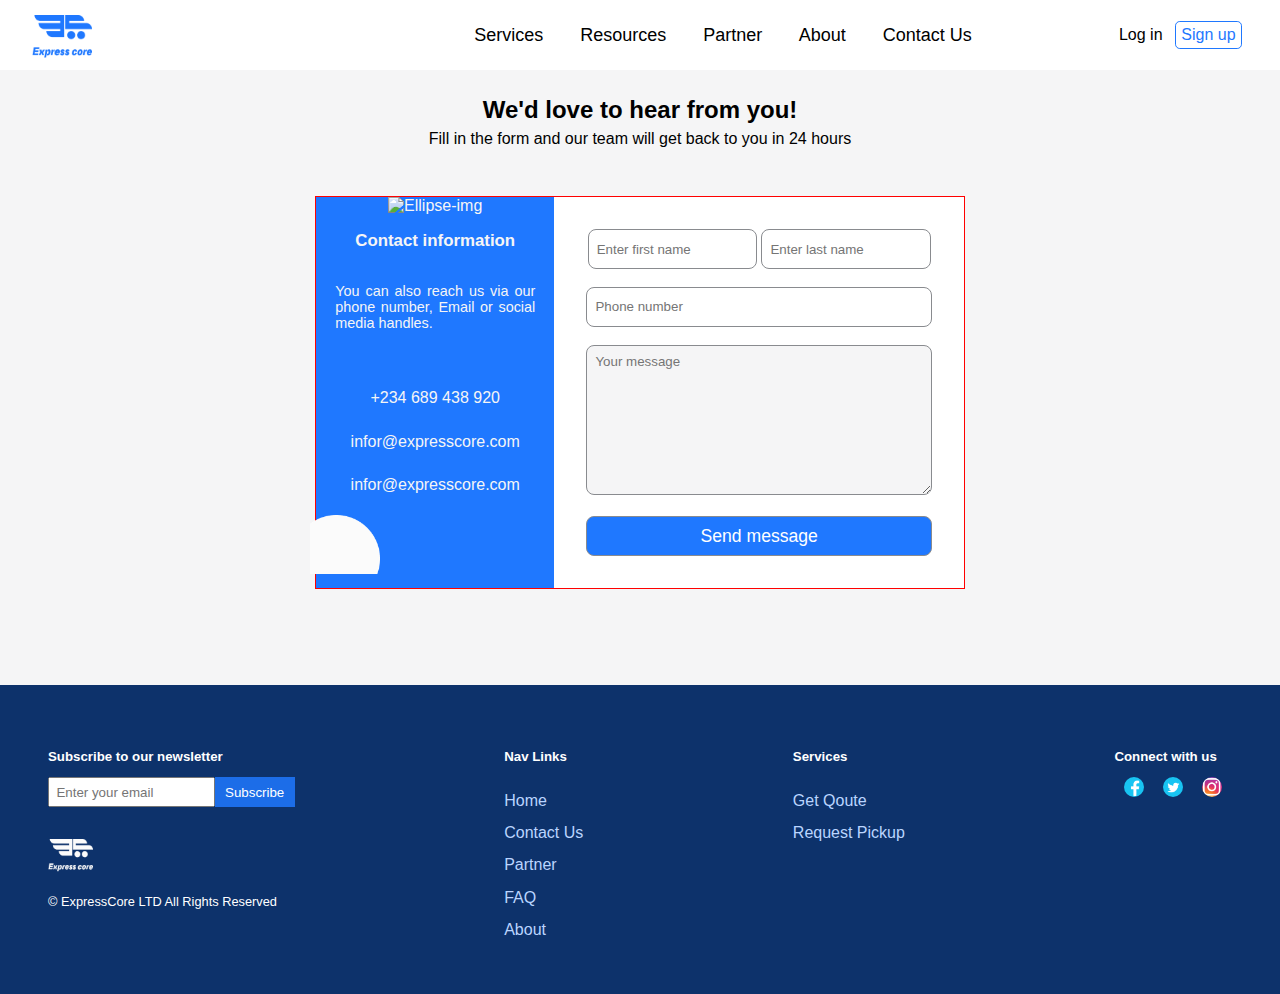
==== html/contact-us.html @ 6fe3de0e "added" ====
<!DOCTYPE html>
<html lang="en">
<head>
    <meta charset="UTF-8">
    <meta http-equiv="X-UA-Compatible" content="IE=edge">
    <meta name="viewport" content="width=device-width, initial-scale=1.0">
    <meta name="description" content="Express-core; a delivery web application.">
    <link rel="icon" href="../images/logo.png">
    <link
      rel="stylesheet"
      href="https://use.fontawesome.com/releases/v5.13.0/css/all.css"
      integrity="sha384-Bfad6CLCknfcloXFOyFnlgtENryhrpZCe29RTifKEixXQZ38WheV+i/6YWSzkz3V"
      crossorigin="anonymous"
    />
    <link rel="stylesheet" href="../css/navigation.css">
    <link rel="stylesheet" href="../css/contact-us.css">
    <link rel="stylesheet" href="../css/footer.css">

    <title>Express-Core</title>
</head>
<body>
    <nav><!---navigation bar-->
        <div class="logo">
            <a href="./navigation.html"><img src="../images/logo.png" alt="page-logo"></a>
        </div>
        <div class="hamburger" id="hamburger">
            <span class="bar">—</span>
            <span class="bar">—</span>
            <span class="bar">—</span>
        </div>
        <navbar class="links-wrapper">
            <ul class="nav-menu" id="nav-menu">

                <div>
                    <li class="nav-item"><a href="">services </a><i id="dropdown-1" class="fa fa-chevron-down"></i>
                        <ul class="ul-1" id="service">
                            <li class="drop"><a href="./custom-solutions.html" target="_blank">Customer solutions<i class="fa fa-chevron-right"></i></a>
                                <!--<ul class="ul-2">
                                    <li class="drop1"><a href="#" class="fa fa-home">Warehousing</a></li>
                                    <li class="drop1"><a href="#" class="fa fa-bus">Last mile delivery</a></li>
                                </ul>-->
                            </li>

                            <li class="drop"><a href="#">Domestic logistics</a><i class="fa fa-chevron-right"></i>
                                <!--<ul class="ul-2">
                                    <li class="drop1"><a href="#" class="fa fa-home">Courier services</a></li>
                                    <li class="drop1"><a href="#">Distribution services</a></li>
                                </ul>-->
                            </li>
                        </ul>
                    </li>
                    <li class="nav-item">
                        <a href=""> resources </a><i id="dropdown-1" class="fa fa-chevron-down"></i>
                        <ul class="ul-1" id="resources">
                            <li class="drop"><a href="#resources1">FAQs</a></li>
                            <li class="drop"><a href="#">Blog</a></li>
                        </ul>
                    </li>
                    <li class="nav-item"><a href="#partner">partner</a></li>
                    <li class="nav-item"><a href="#about">about</a</li>
                    <li class="nav-item"><a href="#contact-us">contact us</a</li>
                </div>
                <section class="user">
                    <a href="#log-in" id="log-in" class="nav-item">Log in</a>
                    <a href="#sign-up" id="sign-up" class="nav-item">Sign up</a>
                </section>
            </ul>
        </navbar>
    </nav><!---navigation end-->

    <main>
        <div class="contact-heading">
            <h2>We'd love to hear from you!</h2>
            <p>Fill in the form and our team will get back to you in 24 hours</p>
        </div>
        <section class="contact-wrapper">
            <div class="contact-box" id="contact-info">
                <img src="../" alt="Ellipse-img">
                <article>
                    <h3>Contact information</h3>
                    <p>You can also reach us via our phone number, Email or social media handles.</p>
                </article>
                <ul>
                    <li><li class="fa fa-phone"></li>+234 689 438 920</li>
                    <li><li class="fa fa-envelope"></li>infor@expresscore.com</li>
                    <li><li class="fa fa-university"></li>infor@expresscore.com</li>
                </ul>
                <img src="../images/Ellipse 61.png" alt="Ellipse-img" id="down-img">
            </div>
            <div class="contact-box">
                <form action="" method="post">
                    <input type="text" name="first-name" id="first-name" placeholder="Enter first name" required>
                    <input type="text" name="last-name" id="last-name" placeholder="Enter last name" required><br>
                    <input class="inputbox" type="tel" name="phone-number" id="pnone-number" placeholder="Phone number" required><br>
                    <textarea class="inputbox" name="message" id="message" placeholder="Your message"></textarea><br>
                    <input class="inputbox" type="submit" id="submit" name="submit" value="Send message">
                </form>
            </div>
        </section>

    </main>
    <footer><!-------footer---->
        <section class="footer-wrapper">
            <div class="footer-box" id="part-1">
                <h5>Subscribe to our newsletter</h5>
               <div class="subscribe">
                    <input type="email" name="email" placeholder="Enter your email">
                    <button type="submit">Subscribe</button>
               </div>

                <div class="footer-logo">
                    <img src="../images/logo (1).png" alt="page-logo">
                </div><span id="year"></span>
                <span>&copy; ExpressCore LTD  All Rights Reserved</span>
            </div>
            <div class="footer-box" id="part-2">
                <h5>Nav Links</h5>
                <div class="footer-nav-links">
                    <li><a href="">Home</a></li>
                    <li><a href="">Contact Us</a></li>
                    <li><a href="">Partner</a></li>
                    <li><a href="">FAQ</a></li>
                    <li><a href="">About</a></li>
                </div>
            </div>
            <div class="footer-box" id="part-3">
                <h5>Services</h5>
                <div class="footer-services-links">
                    <li><a href="">Get Qoute</a></li>
                    <li><a href="">Request Pickup</a></li>
                </div>
            </div>
            <div class="footer-box" id="part-4">
                <h5>Connect with us</h5>
                <div class="footer-social-links">
                    <li><a href=""><img src="../images/facbook.png" alt="facebook-icon"></a></li>
                    <li><a href=""><img src="../images/twitter.png" alt=""></a></li>
                    <li><a href=""><img src="../images/instagram.png" alt=""></a></li>
                </div>
            </div>
        </section>

    </footer>
    <script src="../js/app.js"></script>
</body>
</html>
---- css/navigation.css ----
*{
    padding: 0;
    margin: 0;
    box-sizing: border-box;
    font-family: sans-serif;
}
body{
    background: #F5F5F6;
}
/*======header==========*/
nav{
    width: 100%;
    height: 70px;
    padding: 1rem 2rem 1rem 2rem;
    background: #fff;
    display: flex;
    align-items: center;
    z-index: 1000;
    position: fixed;
    justify-content: space-between;
}
.logo img{
    max-width: 60px;
    width: 100%;
    height: auto;
    margin-top: 0.5rem;
}
navbar ul{
    display: flex;
    flex-direction: row;
    justify-content: space-around;
    align-items: center;
}
navbar ul li{
    list-style-type: none;
    margin: 0rem 1rem;
    display: inline;
    position: relative;
}

navbar ul li a{
    color: #000;
    text-decoration: none;
    font-size: 18px;
    text-transform: capitalize;
    cursor: pointer;
    font-weight: 500;
    font-style: normal;
}
navbar ul li a:hover{
    border-bottom: 2px solid #1F78FF;
}

/*======login and sign up button========*/
.user{
    margin-left: 7rem;
    display: flex;
    flex-direction: row;
    align-items: center;
}
.user a{
    text-decoration: none;
    margin: 0rem 0.4rem;
    color: #000;
    font-weight: 500;
    font-size: 1rem;
}
.user a:hover{
   border-bottom: 0px;
}
.user #sign-up{
    border: 1.5px solid #1F78FF;
    padding: 4px 5px;
    color: #1F78FF;;
    border-radius: 0.3rem;
}



/*==========dropdown ul styling==============*/
navbar ul li ul{
    position: absolute;
    left: 0;
    backgroun: rgb(52, 133, 209);
    display: none;
    color: #fff;
}
navbar ul li:hover ul{
    display: block;
}
navbar ul li ul li{
    display: block;
    width: 160px;
    margin: 0.7rem 0rem;
    color: #F5F5F6;
}
navbar ul li ul li a{
    font-size: 0.8rem;
    color: #F5F5F6;
    padding: 0.5rem;
}
/*.ul-1{
    display: flex;
    flex-direction: column;
    position: absolute;
    top: 70px;
    background-color: #1F78FF;
    padding: 0.5rem 0rem;
    visibility: hidde;
}
.ul-1 li{
    list-style: none;
    padding: 0.5rem 0rem;
    display: block;
}

.ul-1 li a{
    font-size: 1rem;
    color: #fff;
    cursor: pointer;
}
.show{
    visibility: visible;
}




/*===========hamburger=========*/
.hamburger{
    display: none;
    cursor: pointer;
    border-radius: 0.3rem;
}
.bar{
    color: black;
    display: none;
    -webkit-transition: all 0.3s ease-in-out;
    transition: all 0.3s ease-in-out;
}

/*=============media query===========*/
@media screen and (max-width:940px){
    nav{
        padding: 1rem 1.5rem;
    }
    navbar ul li a{
        font-size: 16.5px;
    }
    .user{
        margin-left: 4rem;
    }
}


@media screen and (max-width:850px){
    nav{
        padding: 1rem 1.3rem;
    }
    navbar ul li{
        margin: 0rem 0.7rem;
        display: inline;
    }
    navbar ul li a{
        font-size: 16px;
        font-weight: 500;
    }
    .user{
        margin-left: 2.7rem;
    }
    .logo img{
        max-width: 50px;
        width: 100%;
        height: auto;
        margin-top: 0.5rem;
    }
}


@media screen and (max-width:768px){
    nav{
        padding: 0.5rem 2rem;
        height: 60px;
    }
    navbar{
        position: absolute;
        top: 54px;
        left: 0;
        right: 0;
        width: 100%;
        transition: all 0.5s ease-in-out;
        transition-duration: all 1s ease;
        height: 0;
        overflow: hidden;
    }
    navbar ul{
        display: flex;
        flex-direction: column;
        height: 350px;
        margin: 0.5rem auto 0rem 0rem;
        padding: 1rem 0rem;
        background: #0D326B;
        text-align: center;
        transition: all 0.5s ease-in-out;
        transition-duration: all 2s ease;
        width: 100%;
    }
    navbar ul>div{
        display: flex;
        flex-direction: column;
    }
    .active{
        height: 350px;
    }
    .hamburger{
        display: block;
        margin: aut;
        padding-left: rem;
    }
    .hamburger.active{
        height: 5px;
    }

    .bar{
        color: black;
        display: block;
        font-size: 1.5rem;
        height: 8px;
        line-height: 0.4;
        width: 45px;
        font-weight: 900;
        margin: 1px auto;
        -webkit-transition: all 0.3s ease-in-out;
        transition: all 0.3s ease-in-out;

    }
    .hamburger.active .bar:nth-child(2){
        opacity: 0;
    }
    .hamburger.active .bar:nth-child(1){
        transform: translateY(8px) rotate(30deg);
    }
    .hamburger.active .bar:nth-child(3){
        transform: translateY(-20px) rotate(-30deg);
    }
    navbar ul li{
        margin: 0.8rem 0rem;
    }
    navbar ul li a{
        color: #fff;
        font-size: 1.05rem;
    }
    .logo img{
        max-width: 55px;
        width: 100%;
        height: auto;
        margin-top: 0.5rem;
    }
    .user{
        display: flex;
        align-items: center;
        flex-direction: column;
        margin-left: 0rem;
    }
    .user a{
        color: #fff;
        margin-bottom: 0.7rem;
    }
    .user #sign-up{
        border: 1.5px solid #1F78FF;
        color: #fff;;
    }
    navbar ul li ul{
        position: relative;
        left: 0;
        background: ;
        display: none;
        color: #fff;
    }
    /*navbar ul li:hover ul{
        display: block;
        top: 0;
    }
    navbar ul li ul li{
        display: block;
        position: relative;
        width: 100%;
        margin: 0.7rem 0rem;
        color: #F5F5F6;
    }*/

}

@media screen and (max-width:500px){
    nav{
        padding: 0.5rem 1.2rem;
    }
    .logo img{
        max-width: 50px;
        width: 100%;
    }
}

@media screen and (max-width:400px){
    .hamburger{
        display: block;
        margin: aut;
        padding-left: rem;
    }
    .bar{
        line-height: 0.4;
    }

}
---- css/contact-us.css ----
*{
    padding: 0;
    margin: 0;
    box-sizing: border-box;
    font-family: sans-serif;
}
body{
    background: #F5F5F6;
}
main{
    padding: 6rem 0rem;
    align-items: center;
    text-align: center;
}
.contact-heading{
    margin-bottom: 3rem;
}
.contact-heading p{
    padding-top: 0.4rem;
}
.contact-wrapper{
    margin: auto;
    height: auto;
    border: 1px solid red;
    max-width: 650px;
    width: 100%;
    display: flex;
    flex-direction: row;
    justify-content: space-between;
    background: #fff;
}
.contact-box{
    padding: 2rem;
}
#contact-info{
    background-color: #1F78FF;
    color: #F5F5F6;
    flex-basis: 42%;
    padding: 0rem;
}
contact-info img{
    width: 70px;
    position: relative;
    top: -70px;
    left: 60px;
}
#contact-info article{
    padding: 1rem 1.2rem;
    text-align: justify;
    font-size: 0.9rem;
}
#contact-info article h3{
    margin-bottom: 2rem;
    text-align: center;
}
#contact-info ul{
    display: flex;
    flex-direction: column;
    margin: 1rem 0rem 1.3rem 0rem;
}
#contact-info ul li{
    padding-bottom: 0.8rem;
    margin-left: 1rem;
    list-style: none;
}
#contact-info #down-img{
    width: 70px;
    position: relative;
    top: 0px;
    left: -90px;
}
.contact-box form{
    margin: auto;
}
.contact-box input:nth-child(1), input:nth-child(2){
    height: 40px;
    padding: 0.5rem;
    border-radius: 0.5rem;
    border: 1px solid #898B8F;
    max-width: 49%;
}
.contact-box .inputbox{
    width: 100%;
    height: 40px;
    padding: 0.5rem;
    margin-top: 1.1rem;
    border-radius: 0.5rem;
    border: 1px solid #898B8F;
}
.contact-box #message{
    height: 150px;
    background: #F5F5F6;
}
.contact-box #submit{
    background: #1F78FF;
    color: #fff;
    font-size: 1.1rem;
    cursor: pointer;
}
@media screen and (max-width:600px){
    main{
        padding: 6rem 0.5rem;
        align-items: center;
        text-align: center;
    }
    .contact-wrapper{
        display: flex;
        flex-direction: column;
        width: 100%;
        padding: 0.2rem;
    }
    .contact-box input:nth-child(1), input:nth-child(2){
        width: 50%;
    }
    .contact-wrapper #contact-info{
        order: 2;
    }
    .contact-heading h2{
        font-size: 1.1rem;
    }
    .contact-heading p{
        font-size: 0.8rem;
    }

}
---- css/footer.css ----
*{
    padding: 0;
    margin: 0;
    box-sizing: border-box;
    font-family: sans-serif;
}
body{
    background: #F5F5F6;
}

.footer-wrapper{
    background: #0D326B;
    width: 100%;
    height: auto;
    padding: 4rem 3rem 2.5rem 3rem;
    display: flex;
    flex-direction: row;
    justify-content: space-between;
}
.footer-box{
    flex-wrap: nowrap;
}
.footer-box h5{
    color: #fff;
    margin-bottom: 13px;
}
.footer-box input{
    height: 30px;
    max-width: 181px;
    width: 100%;
    padding: 0.4rem;
    border-width: none;
}
.footer-box input:focus{
    outline: #fff;
}
.footer-box button{
    height: 30px;
    max-width:80px;
    width: 100%;
    padding: 0.2rem;
    outline: none;
    border-width: 0rem;
    background: #1C6DE8;
    color: #fff;
    cursor: pointer;
}
.footer-logo{
    margin: 2rem 0rem 1rem 0rem;
}

.footer-logo img{
    width: 45px;
    height: auto;
}
.footer-box .subscribe{
    display: flex;
    flex-direction: row;
}
.footer-box span{
    color: #fff;
    font-size: 0.8rem;
}

.footer-nav-links,.footer-services-links{
    display: inline-block;
}
.footer-nav-links li, .footer-services-links li{
    margin: 0.9rem 0rem;
    list-style-type: none;
}
.footer-nav-links li a, .footer-services-links li a{
    text-decoration: none;
    list-style-type: none;
    color: #BAD5FF;
}

.footer-social-links{
    display: flex;
}
.footer-social-links li{
    list-style-type: none;
    display: inline;
}
.footer-social-links li a{
    text-decoration: none;
}
.footer-social-links li img{
    color: #fff;
    width: 20px;
    margin: 0rem 0.6rem;
    border-radius: 50%;
}

@media screen and (max-width:850px){
    .footer-wrapper{
        display: grid;
        grid-template-rows: repeat(2, 1fr);
        grid-template-columns: 1fr 1fr;
        padding-bottom: 0.5rem;
        gap: 0.8rem;

        grid-template-areas:
            'part-1 part-2'
            'part-3 part-4'
        ;
    }
    #part-1{
        grid-area: part-1;
        margin: 0rem auto;
    }
     #part-2{
        grid-area: part-2;
        margin:  auto;
    }
     #part-3{
        grid-area: part-3;
        margin: 1rem auto;
    }
     #part-4{
        grid-area: part-4;
        margin: 1rem auto;
    }

    /*.footer-box{
        flex-basis: 50%;
        margin-bottom: 1rem;
    }
    .footer-box h5{
        color: #fff;
        padding-top: 1.3rem;
        margin-bottom: px;
    }*/
}

@media screen and (max-width:600px){
    .footer-wrapper{
        display: flex;
        flex-direction: column;
        align-items: center;
        padding-bottom: 3rem;
    }

    .footer-box{
        margin-bottom: 1rem;
    }
    .footer-box h5{
        color: #fff;
        padding-top: 1.3rem;
    }
    #part-3, #part-4{
        margin-top: 0rem;
    }
}
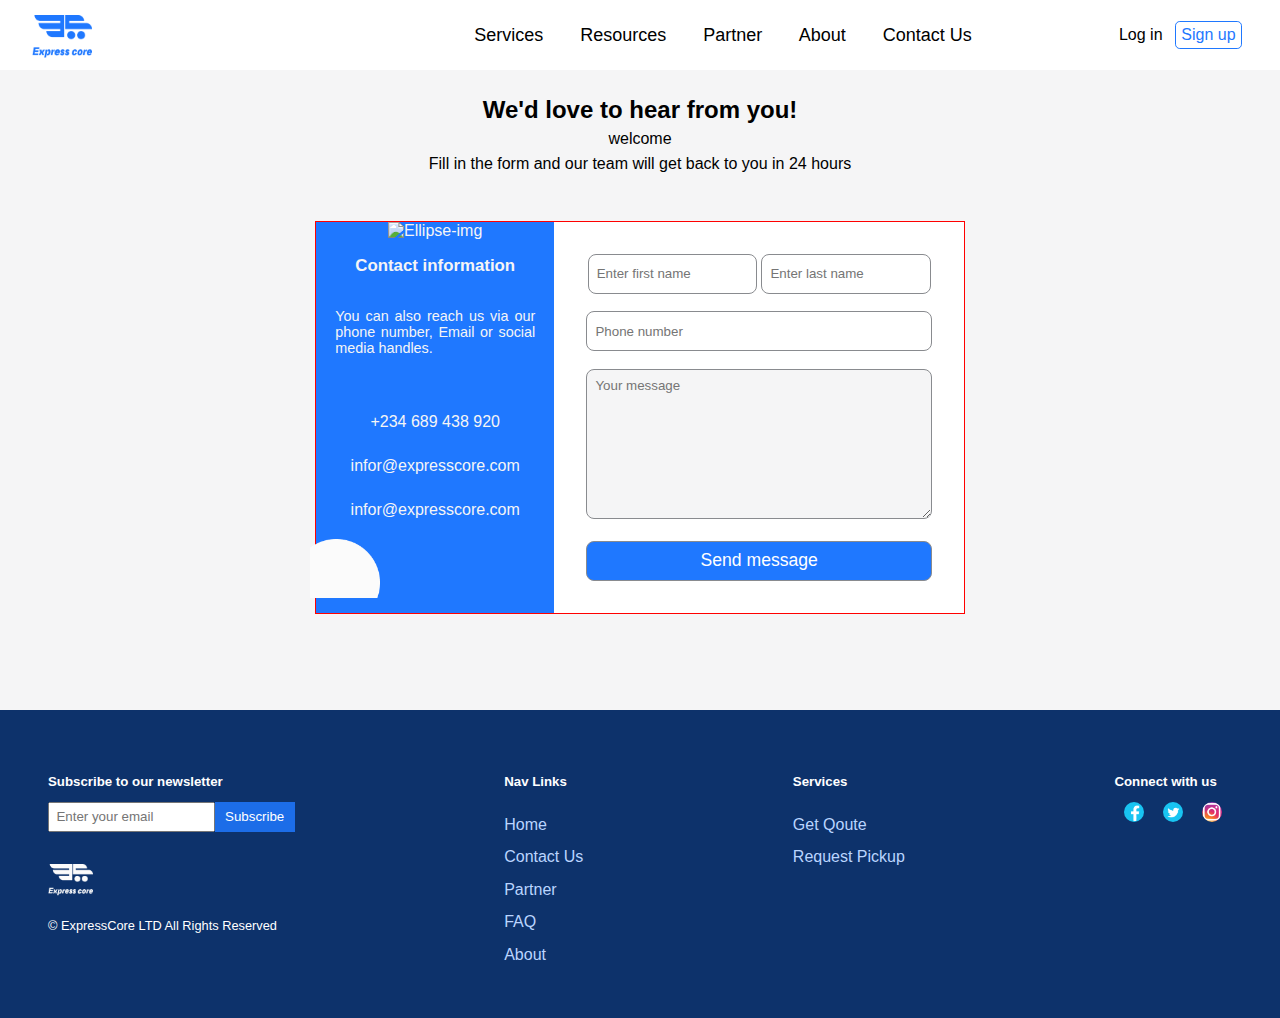
==== commit c77b296b: "added" ====
--- a/html/contact-us.html
+++ b/html/contact-us.html
@@ -21,7 +21,7 @@
 <body>
     <nav><!---navigation bar-->
         <div class="logo">
-            <a href="./navigation.html"><img src="../images/logo.png" alt="page-logo"></a>
+            <a href="#"><img src="../images/logo.png" alt="page-logo"></a>
         </div>
         <div class="hamburger" id="hamburger">
             <span class="bar">—</span>
@@ -34,7 +34,7 @@
                 <div>
                     <li class="nav-item"><a href="">services </a><i id="dropdown-1" class="fa fa-chevron-down"></i>
                         <ul class="ul-1" id="service">
-                            <li class="drop"><a href="./custom-solutions.html" target="_blank">Customer solutions<i class="fa fa-chevron-right"></i></a>
+                            <li class="drop"><a href="./custom-solutions.html">Customer solutions<i class="fa fa-chevron-right"></i></a>
                                 <!--<ul class="ul-2">
                                     <li class="drop1"><a href="#" class="fa fa-home">Warehousing</a></li>
                                     <li class="drop1"><a href="#" class="fa fa-bus">Last mile delivery</a></li>
@@ -61,7 +61,7 @@
                     <li class="nav-item"><a href="#contact-us">contact us</a</li>
                 </div>
                 <section class="user">
-                    <a href="#log-in" id="log-in" class="nav-item">Log in</a>
+                    <a href="./login.html" id="log-in" class="nav-item">Log in</a>
                     <a href="#sign-up" id="sign-up" class="nav-item">Sign up</a>
                 </section>
             </ul>
@@ -70,7 +70,7 @@
 
     <main>
         <div class="contact-heading">
-            <h2>We'd love to hear from you!</h2>
+            <h2>We'd love to hear from you!</h2><p>welcome</p>
             <p>Fill in the form and our team will get back to you in 24 hours</p>
         </div>
         <section class="contact-wrapper">
@@ -117,7 +117,7 @@
                 <h5>Nav Links</h5>
                 <div class="footer-nav-links">
                     <li><a href="">Home</a></li>
-                    <li><a href="">Contact Us</a></li>
+                    <li><a href="#">Contact Us</a></li>
                     <li><a href="">Partner</a></li>
                     <li><a href="">FAQ</a></li>
                     <li><a href="">About</a></li>
--- a/css/navigation.css
+++ b/css/navigation.css
@@ -81,7 +81,7 @@
 navbar ul li ul{
     position: absolute;
     left: 0;
-    backgroun: rgb(52, 133, 209);
+    background: rgb(52, 133, 209);
     display: none;
     color: #fff;
 }
@@ -273,7 +273,7 @@
     navbar ul li ul{
         position: relative;
         left: 0;
-        background: ;
+        background: #1F78FF;
         display: none;
         color: #fff;
     }
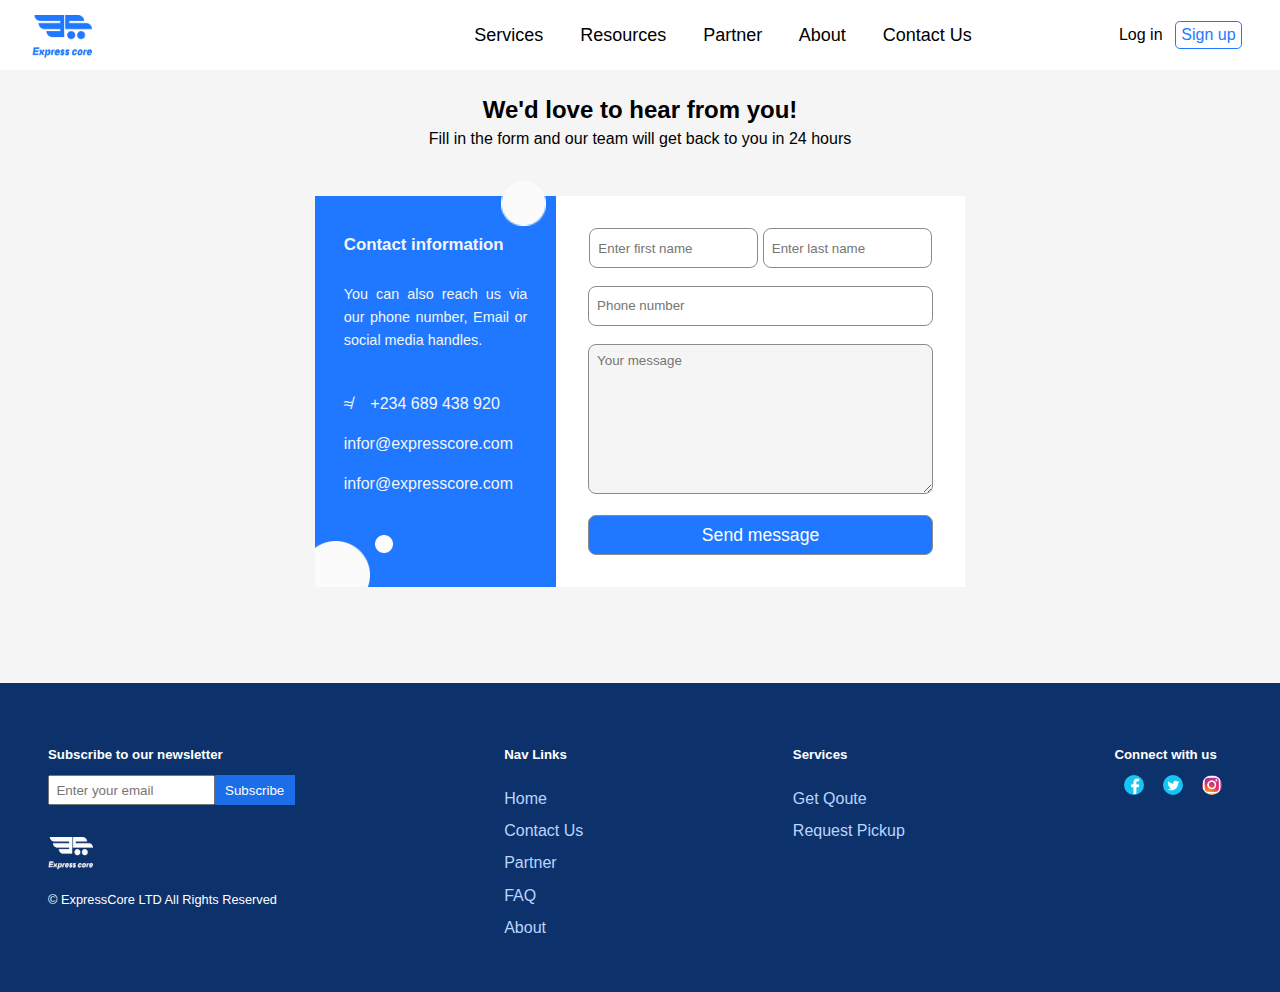
==== commit d5d84487: "added" ====
--- a/html/contact-us.html
+++ b/html/contact-us.html
@@ -70,22 +70,23 @@
 
     <main>
         <div class="contact-heading">
-            <h2>We'd love to hear from you!</h2><p>welcome</p>
+            <h2>We'd love to hear from you!</h2>
             <p>Fill in the form and our team will get back to you in 24 hours</p>
         </div>
         <section class="contact-wrapper">
             <div class="contact-box" id="contact-info">
-                <img src="../" alt="Ellipse-img">
+                <img src="../images/Ellipse 62.png" alt="Ellipse-img" id="ellipse-img-63">
                 <article>
                     <h3>Contact information</h3>
                     <p>You can also reach us via our phone number, Email or social media handles.</p>
                 </article>
                 <ul>
-                    <li><li class="fa fa-phone"></li>+234 689 438 920</li>
-                    <li><li class="fa fa-envelope"></li>infor@expresscore.com</li>
-                    <li><li class="fa fa-university"></li>infor@expresscore.com</li>
+                    <li class="">&nap;&nbsp;&nbsp;&nbsp; +234 689 438 920</li>
+                    <li class="fa fa-envelope">infor@expresscore.com</li>
+                    <li class="fa fa-university">infor@expresscore.com</li>
                 </ul>
-                <img src="../images/Ellipse 61.png" alt="Ellipse-img" id="down-img">
+                <img src="../images/Ellipse 62.png" alt="Ellipse-img" id="ellipse-img-62">
+                <img src="../images/Ellipse 61.png" alt="Ellipse-img" id="ellipse-img-61">
             </div>
             <div class="contact-box">
                 <form action="" method="post">
--- a/css/navigation.css
+++ b/css/navigation.css
@@ -83,7 +83,7 @@
     left: 0;
     background: rgb(52, 133, 209);
     display: none;
-    color: #fff;
+    padding-top: 0.5rem;
 }
 navbar ul li:hover ul{
     display: block;
@@ -91,12 +91,12 @@
 navbar ul li ul li{
     display: block;
     width: 160px;
+    position: relative;
     margin: 0.7rem 0rem;
-    color: #F5F5F6;
 }
 navbar ul li ul li a{
-    font-size: 0.8rem;
-    color: #F5F5F6;
+    font-size: 0.9rem;
+    color: #000;
     padding: 0.5rem;
 }
 /*.ul-1{
--- a/css/contact-us.css
+++ b/css/contact-us.css
@@ -21,7 +21,6 @@
 .contact-wrapper{
     margin: auto;
     height: auto;
-    border: 1px solid red;
     max-width: 650px;
     width: 100%;
     display: flex;
@@ -36,38 +35,46 @@
     background-color: #1F78FF;
     color: #F5F5F6;
     flex-basis: 42%;
-    padding: 0rem;
+    padding: 0rem 0.6rem;
+    position: relative;
 }
-contact-info img{
-    width: 70px;
-    position: relative;
-    top: -70px;
-    left: 60px;
+#contact-info #ellipse-img-63{
+    width: 45px;
+    position: absolute;
+    top: -15px;
+    right: 10px;
 }
 #contact-info article{
+    margin-top: 1.2rem;
     padding: 1rem 1.2rem;
     text-align: justify;
     font-size: 0.9rem;
+    line-height: 1.6;
 }
 #contact-info article h3{
-    margin-bottom: 2rem;
-    text-align: center;
+    margin-bottom: 1.5rem;
 }
 #contact-info ul{
     display: flex;
     flex-direction: column;
-    margin: 1rem 0rem 1.3rem 0rem;
+    padding: 1rem 1.2rem 1.5rem 1.2rem;
+    text-align: justify;
 }
 #contact-info ul li{
-    padding-bottom: 0.8rem;
-    margin-left: 1rem;
+    line-height: 2.5rem;
     list-style: none;
 }
-#contact-info #down-img{
-    width: 70px;
-    position: relative;
-    top: 0px;
-    left: -90px;
+#contact-info #ellipse-img-61{
+    width: 55px;
+    position: absolute;
+    bottom: 0px;
+    left: 0px;
+}
+#contact-info #ellipse-img-62{
+    width: 18px;
+    position: absolute;
+    bottom: 34px;
+    left: 60px;
 }
 .contact-box form{
     margin: auto;
@@ -114,6 +121,7 @@
     }
     .contact-wrapper #contact-info{
         order: 2;
+        padding: 0rem 1.5rem;
     }
     .contact-heading h2{
         font-size: 1.1rem;
@@ -121,5 +129,8 @@
     .contact-heading p{
         font-size: 0.8rem;
     }
+    #contact-info ul{
+        padding: 1rem 1.2rem 5rem 1.2rem;
+    }
 
 }